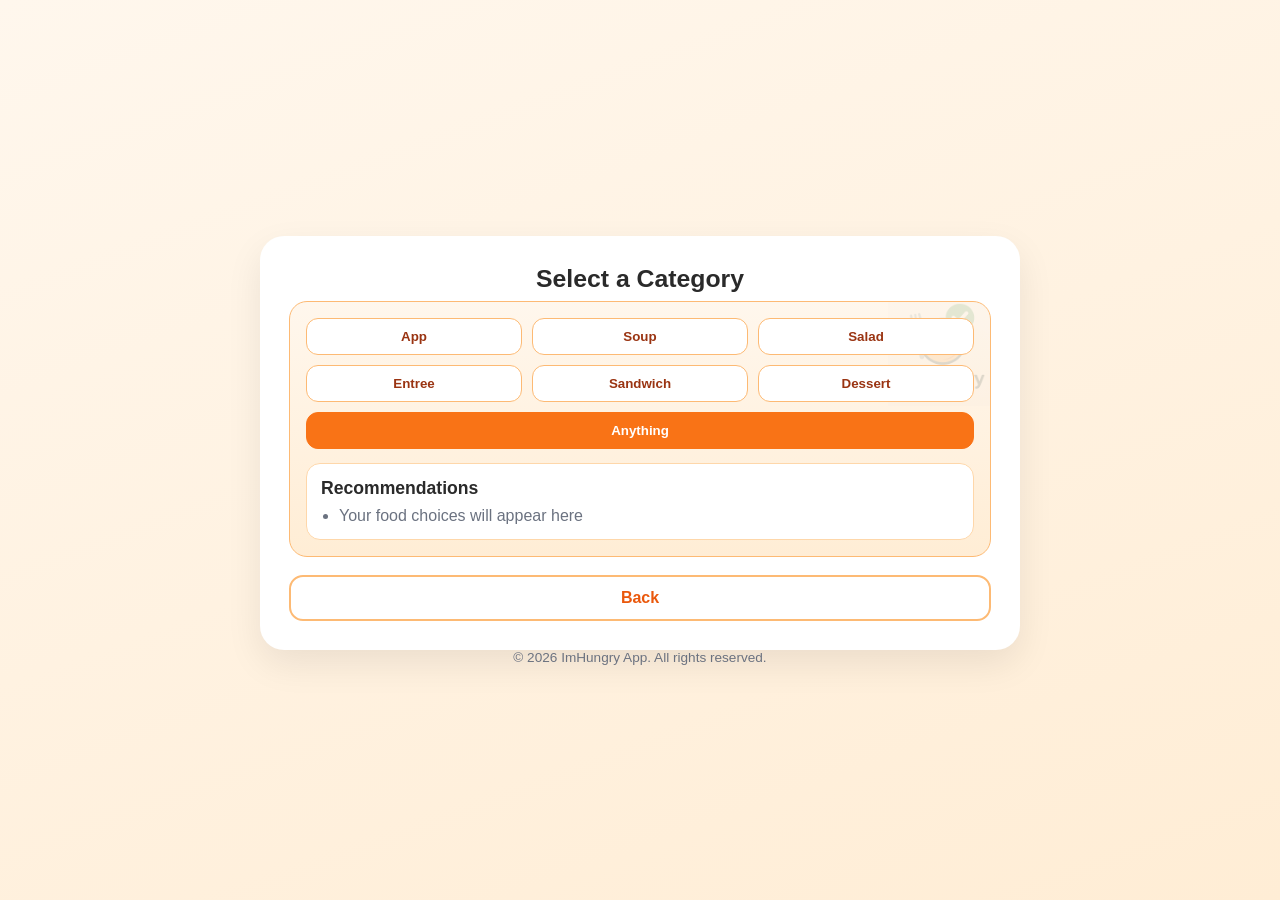
==== category.html @ 35d96df1 "Add category selection page with category buttons and recommendations" ====
<!doctype html>
<html lang="en">
<head>
  <meta charset="UTF-8">
  <meta name="viewport" content="width=device-width, initial-scale=1.0">
  <title>Category Page</title>
  <link rel="stylesheet" href="styles.css">
</head>
<body class="page page-category">
  <main class="shell shell-category">
    <section class="card category-panel">
      <h1 class="title">Select a Category</h1>

      <div class="category-container">
        <img src="img/logodesign.png" alt="Category page" class="background-image">

        <div class="button-grid" aria-label="Food categories">
          <button class="button app" onclick="handleCategorySelection('App')">App</button>
          <button class="button soup" onclick="handleCategorySelection('Soup')">Soup</button>
          <button class="button salad" onclick="handleCategorySelection('Salad')">Salad</button>
          <button class="button entree" onclick="handleCategorySelection('Entree')">Entree</button>
          <button class="button sandwich" onclick="handleCategorySelection('Sandwich')">Sandwich</button>
          <button class="button dessert" onclick="handleCategorySelection('Dessert')">Dessert</button>
          <button class="button nopref" id="anyCategory">Anything</button>
        </div>

        <div class="results-box">
          <h2>Recommendations</h2>
          <ul id="resultsList">
            <li>Your food choices will appear here</li>
          </ul>
        </div>
      </div>

      <a href="index.html" class="btn btn-outline">Back</a>
    </section>

    <footer class="app-footer">© 2026 ImHungry App. All rights reserved.</footer>
  </main>

  <script>
    const categoryData = {
      App: ["Bruschetta", "Mozzarella Sticks", "Loaded Nachos"],
      Soup: ["Tomato Basil Soup", "Chicken Noodle Soup", "Miso Soup"],
      Salad: ["Greek Salad", "Caesar Salad", "Garden Salad"],
      Entree: ["Grilled Salmon", "Steak Bowl", "Pasta Primavera"],
      Sandwich: ["Club Sandwich", "Chicken Panini", "Veggie Wrap"],
      Dessert: ["Cheesecake", "Chocolate Lava Cake", "Fruit Tart"]
    };

    function renderResults(items) {
      const resultsList = document.getElementById("resultsList");
      resultsList.innerHTML = "";

      items.forEach((item) => {
        const listItem = document.createElement("li");
        listItem.textContent = item;
        resultsList.appendChild(listItem);
      });
    }

    function handleCategorySelection(category) {
      const picks = categoryData[category] || ["No recommendations found"]; 
      renderResults(picks);
    }

    document.getElementById("anyCategory").addEventListener("click", () => {
      const allPicks = Object.values(categoryData).flat();
      const shuffled = allPicks.sort(() => Math.random() - 0.5).slice(0, 3);
      renderResults(shuffled);
    });
  </script>
</body>
</html>
---- styles.css ----
:root {
  --bg-start: #fff7ed;
  --bg-end: #ffedd5;
  --surface: #ffffff;
  --text-main: #2a2a2a;
  --text-muted: #6b7280;
  --accent: #f97316;
  --accent-dark: #ea580c;
  --ring: rgba(249, 115, 22, 0.25);
}

* {
  box-sizing: border-box;
}

body {
  margin: 0;
  min-height: 100vh;
  font-family: Inter, "Segoe UI", Roboto, Arial, sans-serif;
  color: var(--text-main);
  background: linear-gradient(160deg, var(--bg-start), var(--bg-end));
}

.page {
  display: grid;
  place-items: center;
  padding: 24px;
}

.shell {
  width: min(460px, 100%);
}

.card {
  background: var(--surface);
  border-radius: 24px;
  padding: 28px;
  box-shadow: 0 14px 36px rgba(0, 0, 0, 0.08);
  border: 1px solid rgba(255, 255, 255, 0.85);
}

.hero {
  text-align: center;
}

.hero-logo {
  width: min(240px, 65vw);
  height: auto;
  display: block;
  margin: 0 auto 12px;
}

.hero-tagline {
  margin: 0 0 22px;
  font-size: 1.1rem;
  font-weight: 600;
  color: var(--text-muted);
}

.btn {
  width: 100%;
  display: inline-flex;
  justify-content: center;
  align-items: center;
  text-decoration: none;
  border-radius: 14px;
  border: 2px solid transparent;
  font-weight: 700;
  padding: 12px 18px;
  transition: 0.2s ease;
}

.btn-primary {
  background: var(--accent);
  color: #fff;
}

.btn-primary:hover {
  background: var(--accent-dark);
}

.btn-outline {
  background: #fff;
  color: var(--accent-dark);
  border-color: #fdba74;
}

.btn:hover {
  transform: translateY(-1px);
}

.btn:focus-visible {
  outline: none;
  box-shadow: 0 0 0 4px var(--ring);
}

.category-panel .title {
  margin: 0 0 8px;
  font-size: 1.55rem;
  text-align: center;
}

.category-panel .subtitle {
  margin: 0 0 18px;
  color: var(--text-muted);
}

.shell-category {
  width: min(760px, 100%);
}

.category-container {
  position: relative;
  border-radius: 18px;
  background: linear-gradient(180deg, #fff7ed, #ffedd5);
  border: 1px solid #fdba74;
  padding: 16px;
  margin-bottom: 18px;
  overflow: hidden;
}

.background-image {
  width: 110px;
  height: auto;
  opacity: 0.15;
  position: absolute;
  right: -8px;
  top: -6px;
  pointer-events: none;
}

.button-grid {
  display: grid;
  grid-template-columns: repeat(3, minmax(0, 1fr));
  gap: 10px;
  margin-bottom: 14px;
  position: relative;
  z-index: 1;
}

.button {
  border: 1px solid #fdba74;
  background: #fff;
  color: #9a3412;
  border-radius: 12px;
  padding: 10px 12px;
  font-weight: 700;
  cursor: pointer;
  transition: 0.2s ease;
}

.button:hover {
  background: #ffedd5;
  transform: translateY(-1px);
}

.button.nopref {
  grid-column: 1 / -1;
  background: var(--accent);
  color: #fff;
  border-color: var(--accent);
}

.button.nopref:hover {
  background: var(--accent-dark);
}

.results-box {
  background: #fff;
  border-radius: 14px;
  border: 1px solid #fed7aa;
  padding: 14px;
  position: relative;
  z-index: 1;
}

.results-box h2 {
  margin: 0 0 8px;
  font-size: 1.1rem;
}

.results-box ul {
  margin: 0;
  padding-left: 18px;
  color: var(--text-muted);
}

.results-box li + li {
  margin-top: 6px;
}

.app-footer {
  text-align: center;
  color: var(--text-muted);
  font-size: 0.85rem;
}

.chips {
  display: grid;
  grid-template-columns: repeat(2, minmax(0, 1fr));
  gap: 10px;
  margin-bottom: 18px;
}

.chip {
  background: #fff7ed;
  color: #c2410c;
  border: 1px solid #fdba74;
  border-radius: 999px;
  text-align: center;
  padding: 10px 12px;
  font-weight: 600;
}

@media (max-width: 460px) {
  .card {
    padding: 22px;
  }

  .button-grid {
    grid-template-columns: repeat(2, minmax(0, 1fr));
  }

  .chips {
    grid-template-columns: 1fr;
  }
}
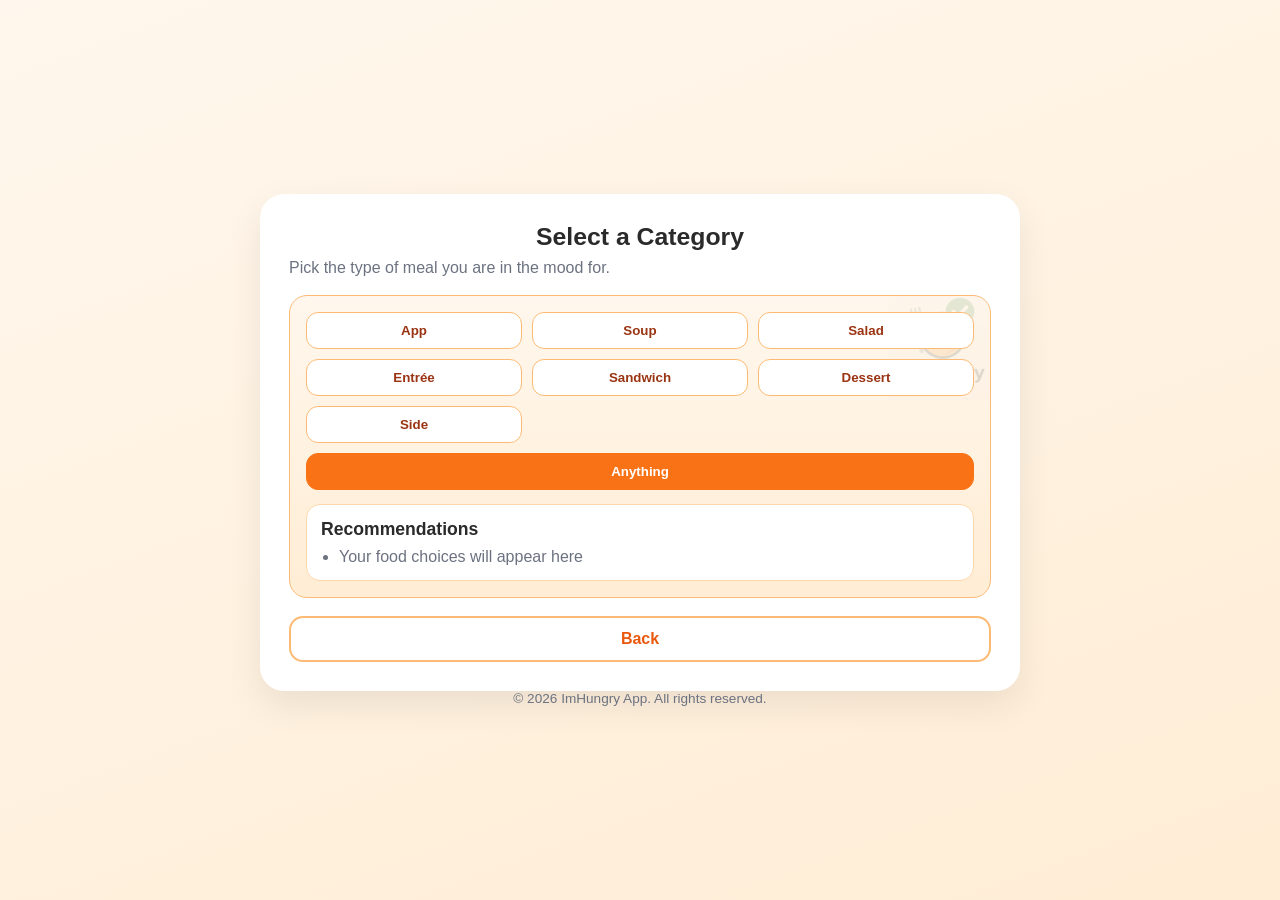
==== commit 2376a332: "Add food selection flow with protein and allergy filtering - Introduced ProteinID.csv to map protein" ====
--- a/category.html
+++ b/category.html
@@ -10,17 +10,19 @@
   <main class="shell shell-category">
     <section class="card category-panel">
       <h1 class="title">Select a Category</h1>
+      <p class="subtitle">Pick the type of meal you are in the mood for.</p>
 
       <div class="category-container">
-        <img src="img/logodesign.png" alt="Category page" class="background-image">
+        <img src="img/logodesign.png" alt="FoodApp logo" class="background-image">
 
-        <div class="button-grid" aria-label="Food categories">
+        <div class="button-grid category-grid" aria-label="Food categories">
           <button class="button app" onclick="handleCategorySelection('App')">App</button>
           <button class="button soup" onclick="handleCategorySelection('Soup')">Soup</button>
           <button class="button salad" onclick="handleCategorySelection('Salad')">Salad</button>
-          <button class="button entree" onclick="handleCategorySelection('Entree')">Entree</button>
+          <button class="button entree" onclick="handleCategorySelection('Entrée')">Entrée</button>
           <button class="button sandwich" onclick="handleCategorySelection('Sandwich')">Sandwich</button>
           <button class="button dessert" onclick="handleCategorySelection('Dessert')">Dessert</button>
+          <button class="button side" onclick="handleCategorySelection('Side')">Side</button>
           <button class="button nopref" id="anyCategory">Anything</button>
         </div>
 
@@ -32,43 +34,15 @@
         </div>
       </div>
 
-      <a href="index.html" class="btn btn-outline">Back</a>
+      <div class="flow-actions">
+        <a href="index.html" class="btn btn-outline">Back</a>
+      </div>
     </section>
 
     <footer class="app-footer">© 2026 ImHungry App. All rights reserved.</footer>
   </main>
-
-  <script>
-    const categoryData = {
-      App: ["Bruschetta", "Mozzarella Sticks", "Loaded Nachos"],
-      Soup: ["Tomato Basil Soup", "Chicken Noodle Soup", "Miso Soup"],
-      Salad: ["Greek Salad", "Caesar Salad", "Garden Salad"],
-      Entree: ["Grilled Salmon", "Steak Bowl", "Pasta Primavera"],
-      Sandwich: ["Club Sandwich", "Chicken Panini", "Veggie Wrap"],
-      Dessert: ["Cheesecake", "Chocolate Lava Cake", "Fruit Tart"]
-    };
-
-    function renderResults(items) {
-      const resultsList = document.getElementById("resultsList");
-      resultsList.innerHTML = "";
-
-      items.forEach((item) => {
-        const listItem = document.createElement("li");
-        listItem.textContent = item;
-        resultsList.appendChild(listItem);
-      });
-    }
-
-    function handleCategorySelection(category) {
-      const picks = categoryData[category] || ["No recommendations found"]; 
-      renderResults(picks);
-    }
-
-    document.getElementById("anyCategory").addEventListener("click", () => {
-      const allPicks = Object.values(categoryData).flat();
-      const shuffled = allPicks.sort(() => Math.random() - 0.5).slice(0, 3);
-      renderResults(shuffled);
-    });
-  </script>
+  <script src="js/list-interactions.js"></script>
+  <script src="js/flow-state.js"></script>
+  <script src="js/category.js"></script>
 </body>
 </html>
--- a/styles.css
+++ b/styles.css
@@ -212,6 +212,103 @@
   font-weight: 600;
 }
 
+.flow-actions {
+  margin-top: 16px;
+}
+
+.flow-actions-split {
+  display: grid;
+  grid-template-columns: repeat(2, minmax(0, 1fr));
+  gap: 10px;
+}
+
+.selection-label {
+  margin: 14px 0 0;
+  min-height: 1.4rem;
+  color: #9a3412;
+  font-weight: 600;
+}
+
+.button.selected,
+.results-box li.selected {
+  background: #fed7aa;
+  border-color: #fb923c;
+  color: #7c2d12;
+}
+
+.results-box li {
+  cursor: default;
+}
+
+.interactive-list li[data-food-name] {
+  cursor: pointer;
+  border-radius: 8px;
+  padding: 4px 8px;
+  margin-left: -8px;
+}
+
+.interactive-list li[data-food-name]:hover {
+  background: #fff7ed;
+  color: #7c2d12;
+}
+
+#finalResultsList li {
+  cursor: pointer;
+  border-radius: 8px;
+  padding: 4px 8px;
+  margin-left: -8px;
+}
+
+#finalResultsList li + li {
+  margin-top: 6px;
+}
+
+.quick-action-menu {
+  position: fixed;
+  z-index: 1100;
+  display: none;
+  min-width: 136px;
+  background: #ffffff;
+  border: 1px solid #fdba74;
+  border-radius: 10px;
+  box-shadow: 0 10px 24px rgba(0, 0, 0, 0.16);
+  padding: 6px;
+}
+
+.quick-action-menu.open {
+  display: grid;
+  gap: 4px;
+}
+
+.quick-action-menu button {
+  border: none;
+  border-radius: 8px;
+  background: transparent;
+  color: #9a3412;
+  font-size: 0.92rem;
+  font-weight: 700;
+  text-align: left;
+  padding: 8px 10px;
+  min-height: 44px;
+  cursor: pointer;
+}
+
+.quick-action-menu button:hover {
+  background: #ffedd5;
+}
+
+.cuisine-grid,
+.protein-grid,
+.allergy-grid {
+  grid-template-columns: repeat(4, minmax(0, 1fr));
+}
+
+.final-grid {
+  grid-template-columns: repeat(3, minmax(0, 1fr));
+  margin-top: 12px;
+  margin-bottom: 0;
+}
+
 @media (max-width: 460px) {
   .card {
     padding: 22px;
@@ -224,4 +321,17 @@
   .chips {
     grid-template-columns: 1fr;
   }
+
+  .flow-actions-split,
+  .final-grid {
+    grid-template-columns: 1fr;
+  }
+}
+
+@media (max-width: 760px) {
+  .cuisine-grid,
+  .protein-grid,
+  .allergy-grid {
+    grid-template-columns: repeat(2, minmax(0, 1fr));
+  }
 }
